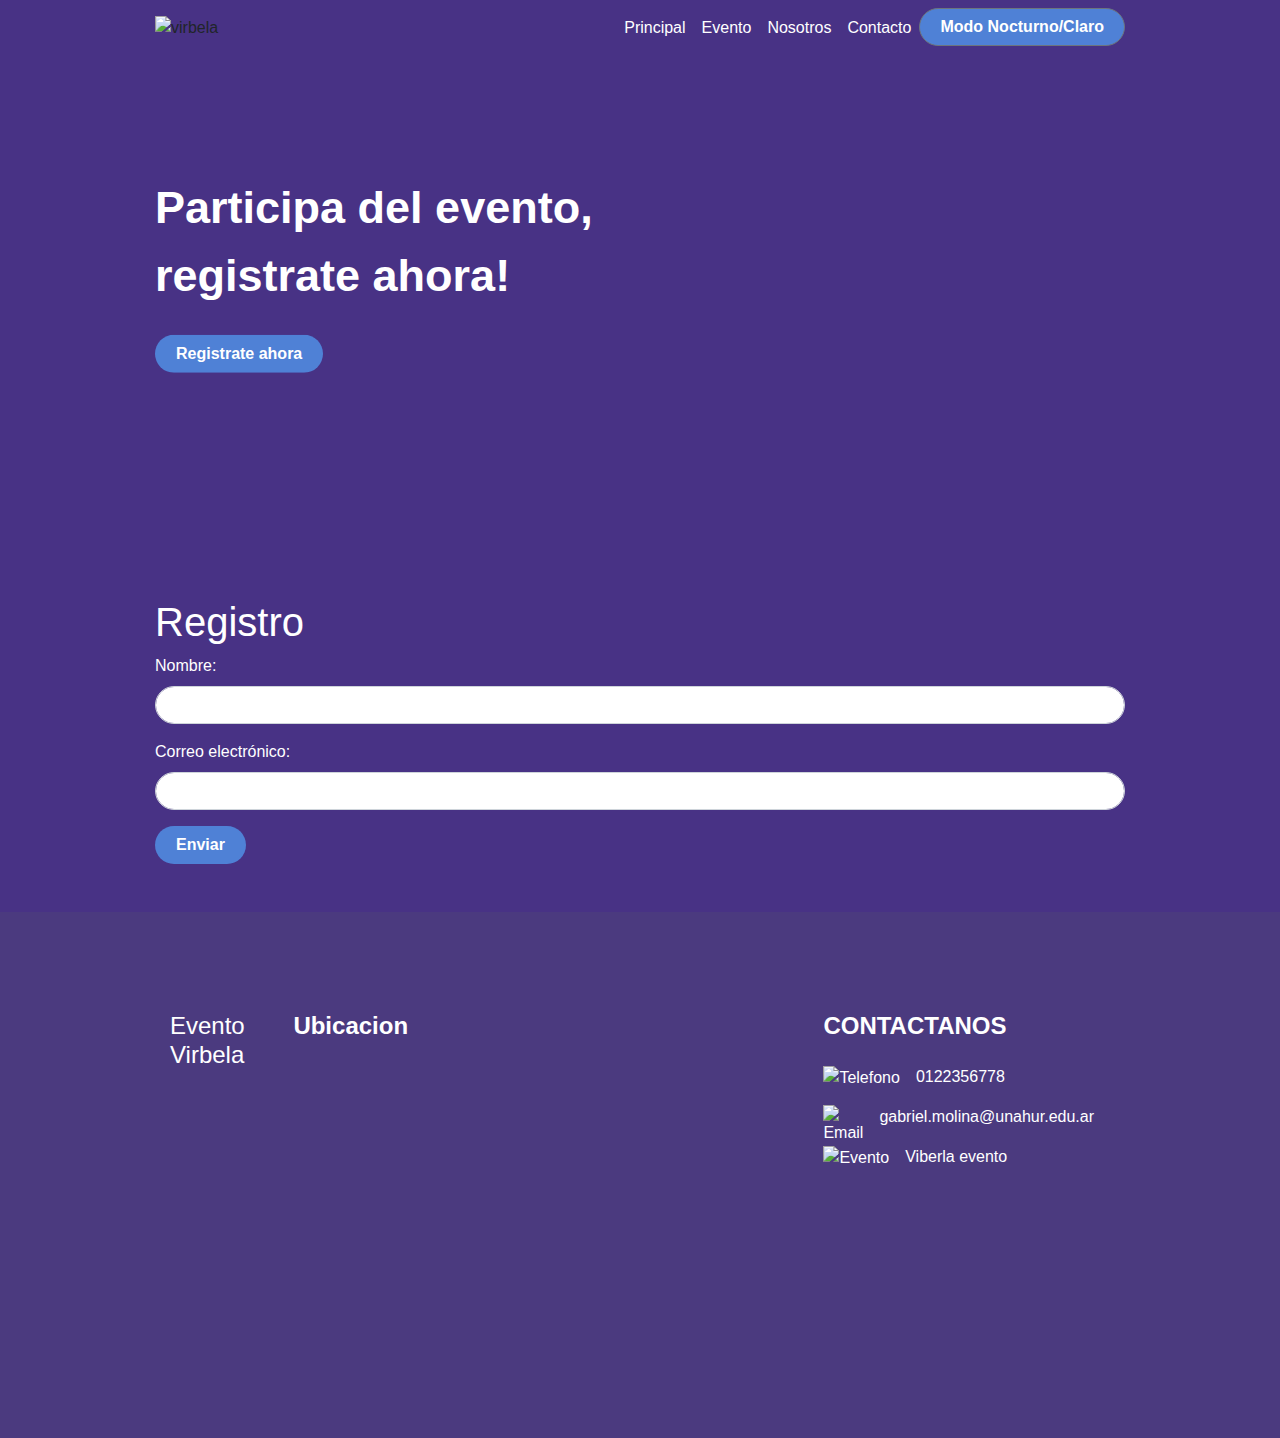
==== register.html @ 3f7fb6f0 "Add files via upload" ====
<!doctype html>
<html lang="en">

<head>
  <meta charset="utf-8">
  <meta name="viewport" content="width=device-width, initial-scale=1">
  <title>Landing Page Virbela</title>
  <link rel="icon" href="./assert/logoVirbela.png">
  
  <link rel="stylesheet" href="https://cdn.jsdelivr.net/npm/bootstrap@4.3.1/dist/css/bootstrap.min.css"
    integrity="sha384-ggOyR0iXCbMQv3Xipma34MD+dH/1fQ784/j6cY/iJTQUOhcWr7x9JvoRxT2MZw1T" crossorigin="anonymous">


  <link rel="stylesheet" href="https://fonts.googleapis.com/icon?family=Material+Icons">

  <link rel="stylesheet" href="estiloCss.css">
  

</head>

<body>

  <header>




    <!--LINEA MENU-->
    <nav class="navbar navbar-expand-lg navbar-light">
      <div class="container">
        <!--LOGO DEL MENU-->
        <img class="logo" src="./assert/virbelaParaMenu.png" alt="virbela">

        <button class="navbar-toggler bg-white" data-toggle="collapse" data-target="#miLista">
          <span class="navbar-toggler-icon"></span>

        </button>
        <div class="collapse navbar-collapse justify-content-end" id="miLista">
          <ul class="navbar-nav">

            <li class="nav-item">
              <a class="nav-link text-white" href="/index.html">Principal</a>

            </li>
            <li class="nav-item">
              <a class="nav-link text-white" href="">Evento</a>

            </li>
            <li class="nav-item">
              <a class="nav-link text-white" href="">Nosotros</a>

            </li>
          
            <li class="nav-item">
              <a class="nav-link text-white" href="/register.html">Contacto</a>

            </li>
            <!--BOTÓN PARA CAMBIAR ENTRE MODO NOCTURNO Y MODO CLARO-->
<li class="nav-item">
  <button id="toggle-button" class="btn btn-outline-secondary">Modo Nocturno/Claro</button>
</li>


           

          </ul>

        </div>
      </div>
    </nav>



    <div>
      <div class="container">
        
        <div class="title font-weight-bold text-white">
          Participa del evento,<br> registrate ahora!<br>
          <!--BOTON DE REGISTRO-->
          <button class="btn mt-3" onclick="location.href='register.html'">Registrate ahora</button>
        </div>


      </div>


    </div>
  </header>
  <main>
    <div class="py-5" id="row-formulario"> 
        <div class="container">
        <h1 class="text-white">Registro</h1>
        <form>
            <div class="form-group">
                <label for="name" class="text-white">Nombre:</label>
                <input type="text" class="form-control" id="name" name="name">
            </div>
            <div class="form-group">
                <label for="email" class="text-white">Correo electrónico:</label>
                <input type="email" class="form-control" id="email" name="email">
            </div>
            
            <button type="submit" class="btn btn-default">Enviar</button>
        </form> 
    </div>
</div>
    
   






  </main>










  <footer>
    <div class="row text-white">
      <div class="container">
        
        <div class="row">
          


          <div class="col">
            <a href="index.html" class="font-weight-bold mb-4"><h4>Evento Virbela</h4></a>
            

          </div>

          <div class="col">
            
            
              <h4 class="font-weight-bold mb-4">Ubicacion</h4>
              <iframe src="https://www.google.com/maps/embed?pb=!1m18!1m12!1m3!1d3283.427413850594!2d-58.63984068423242!3d-34.618637765795896!2m3!1f0!2f0!3f0!3m2!1i1024!2i768!4f13.1!3m3!1m2!1s0x95bcb8d055e548bf%3A0x738f85ea67aeabe5!2sUNaHur.%20Universidad%20Nacional%20de%20Hurlingham!5e0!3m2!1ses!2sar!4v1657066838924!5m2!1ses!2sar" 
              width="500" height="250" style="border:0;" allowfullscreen="" loading="lazy" referrerpolicy="no-referrer-when-downgrade"></iframe>
        
            
            <p></p>

          </div>
          

          <div class="col">

            <h4 class="font-weight-bold mb-4">CONTACTANOS</h4>
            <div class="d-flex">
              <span class="material-icon">
                <img src="./assert/footer/telefono.png" alt="Telefono">
              </span>
              <p class="px-3">0122356778</p>

            </div>
            <div class="d-flex">
              <span class="material-icon">
                <img src="./assert/footer/email.png" alt="Email">
              </span>
              <p class="px-3"> gabriel.molina@unahur.edu.ar</p>


            </div>
            <div class="d-flex">
              <span class="material-icon">
                <img src="./assert/footer/evento.png" alt="Evento">
              </span>
              <p class="px-3">Viberla evento</p>

            </div>


          </div>
        </div>


      </div>

    </div>
  
  </footer>


  


  <script src="https://code.jquery.com/jquery-3.3.1.slim.min.js"
    integrity="sha384-q8i/X+965DzO0rT7abK41JStQIAqVgRVzpbzo5smXKp4YfRvH+8abtTE1Pi6jizo"
    crossorigin="anonymous"></script>
  <script src="https://cdn.jsdelivr.net/npm/popper.js@1.14.7/dist/umd/popper.min.js"
    integrity="sha384-UO2eT0CpHqdSJQ6hJty5KVphtPhzWj9WO1clHTMGa3JDZwrnQq4sF86dIHNDz0W1"
    crossorigin="anonymous"></script>
  <script src="https://cdn.jsdelivr.net/npm/bootstrap@4.3.1/dist/js/bootstrap.min.js"
    integrity="sha384-JjSmVgyd0p3pXB1rRibZUAYoIIy6OrQ6VrjIEaFf/nJGzIxFDsf4x0xIM+B07jRM"
    crossorigin="anonymous"></script>

    <script>
      const toggleButton = document.querySelector('#toggle-button');
      const body = document.querySelector('body');
    
      toggleButton.addEventListener('click', () => {
        body.classList.toggle('dark-mode');
      });
    </script>

  

</body>

</html>
---- estiloCss.css ----
.container{
    max-width: 1000px;

}


/*HEADER */
header{
    background-color: #483285;
    height: 550px;
    position: relative;
}


/*BOTON DE REGISTRO */
.btn{
    background-color: #4F81D6;
    border-radius: 20px;
    color: white;
    font-weight: bold;
    padding-left: 20px;
    padding-right: 20px;

}


/*DISEÑO DE Clases abiertas<br> registrate ahora!<br>*/
.title{
    font-size: 45px;
    font-weight: bold;
    position: absolute;
    top: 50%;
    transform: translateY(-50%);
}


/*LOGO VIRBELA MENU*/
.logo{
    width: 120px;
}


/*ROW CURSOS*/
#row-evento{
    background-color: #483285;
}

/**/
.row{
    margin: 0;
}

#row-evento img{
    border-radius: 50%;
    width: 350px;
    height: 250px;
}


/*FONDO NOSOTROS*/
#row-nosotros{
    background-color: #483285;
    padding-top: 100px !important;
    padding-bottom: 100px !important;

}

#row-nosotros img{
    border-radius: 50%;
    width: 300px;
}

.title-color{
    color: white;
    font-weight: bold;
}

/*p que esta dentro de rowNosotros*/

#row-nosotros p{
    font-size: 14px;
}







.form-control{
    border-radius: 50px;

}


/*FONDO FOOTER*/
footer{
    background-color:  #4B3A7F;
    padding-top: 100px !important;
    padding-bottom: 100px !important;
}


footer a{
    text-decoration: none;
    color:white;
}


.lineaFooter {
    border-top: 1px solid black;
    height: 2px;
    max-width: 200px;
    padding: 0;
    margin: 50px auto 0 auto;
  }


  #row-formulario{
    background-color: #483285;
  }


/*Color de Menu al abrirse*/
@media(max-width:992px){
    .navbar-nav{
        background-color: #4F81D6;
        border-bottom-left-radius: 15px;
        border-bottom-right-radius: 15px;
        padding-left: 20px;
    }
}

nav{
    z-index: 100;

}



/*TODO LOS DARK MODE A PARTIR DE ACA*/
.dark-mode header {
    background-color: #943B7A;
  }


.dark-mode #row-evento{
    background-color: #943B7A;
}

.dark-mode #row-nosotros{
    background-color: #943B7A;
}

.dark-mode footer{
    background-color:  #B266B2;
}

.dark-mode  #row-formulario{
    background-color: #943B7A;
  }
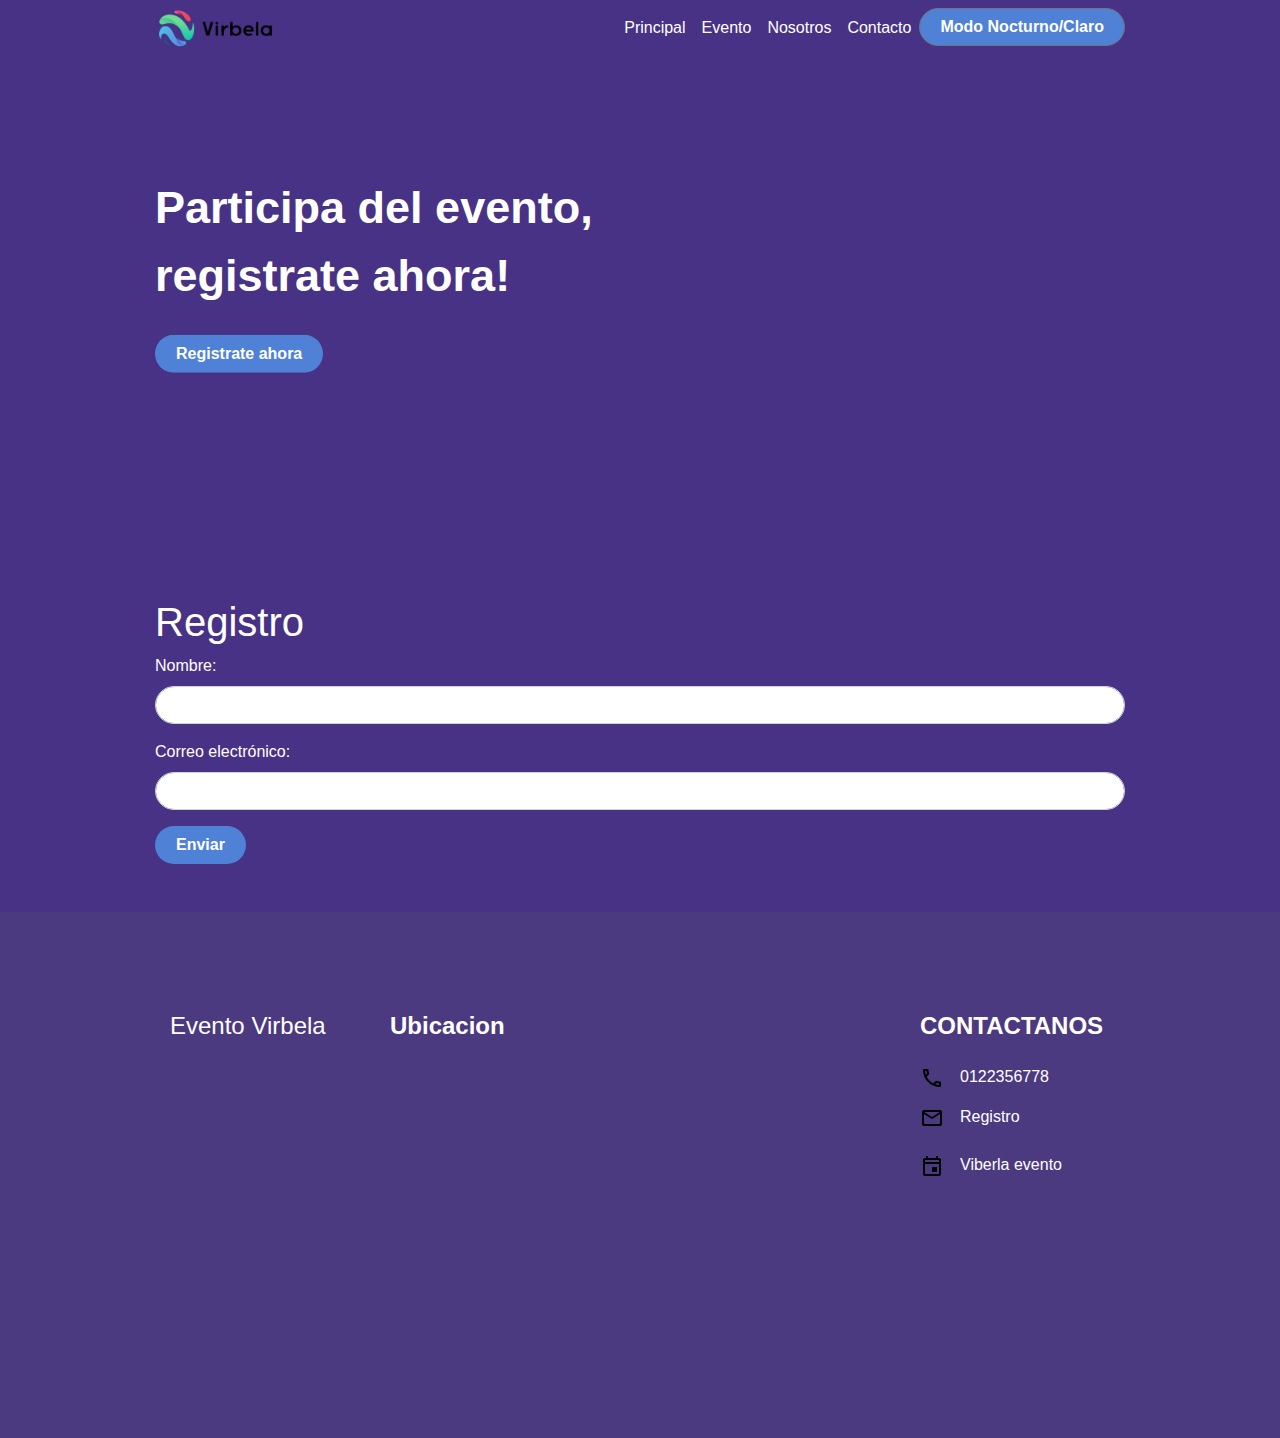
==== commit 20fd9586: "cambios" ====
--- a/register.html
+++ b/register.html
@@ -164,7 +164,7 @@
               <span class="material-icon">
                 <img src="./assert/footer/email.png" alt="Email">
               </span>
-              <p class="px-3"> gabriel.molina@unahur.edu.ar</p>
+              <a class="px-3 mb-4" href="/register.html"> Registro</a>
 
 
             </div>
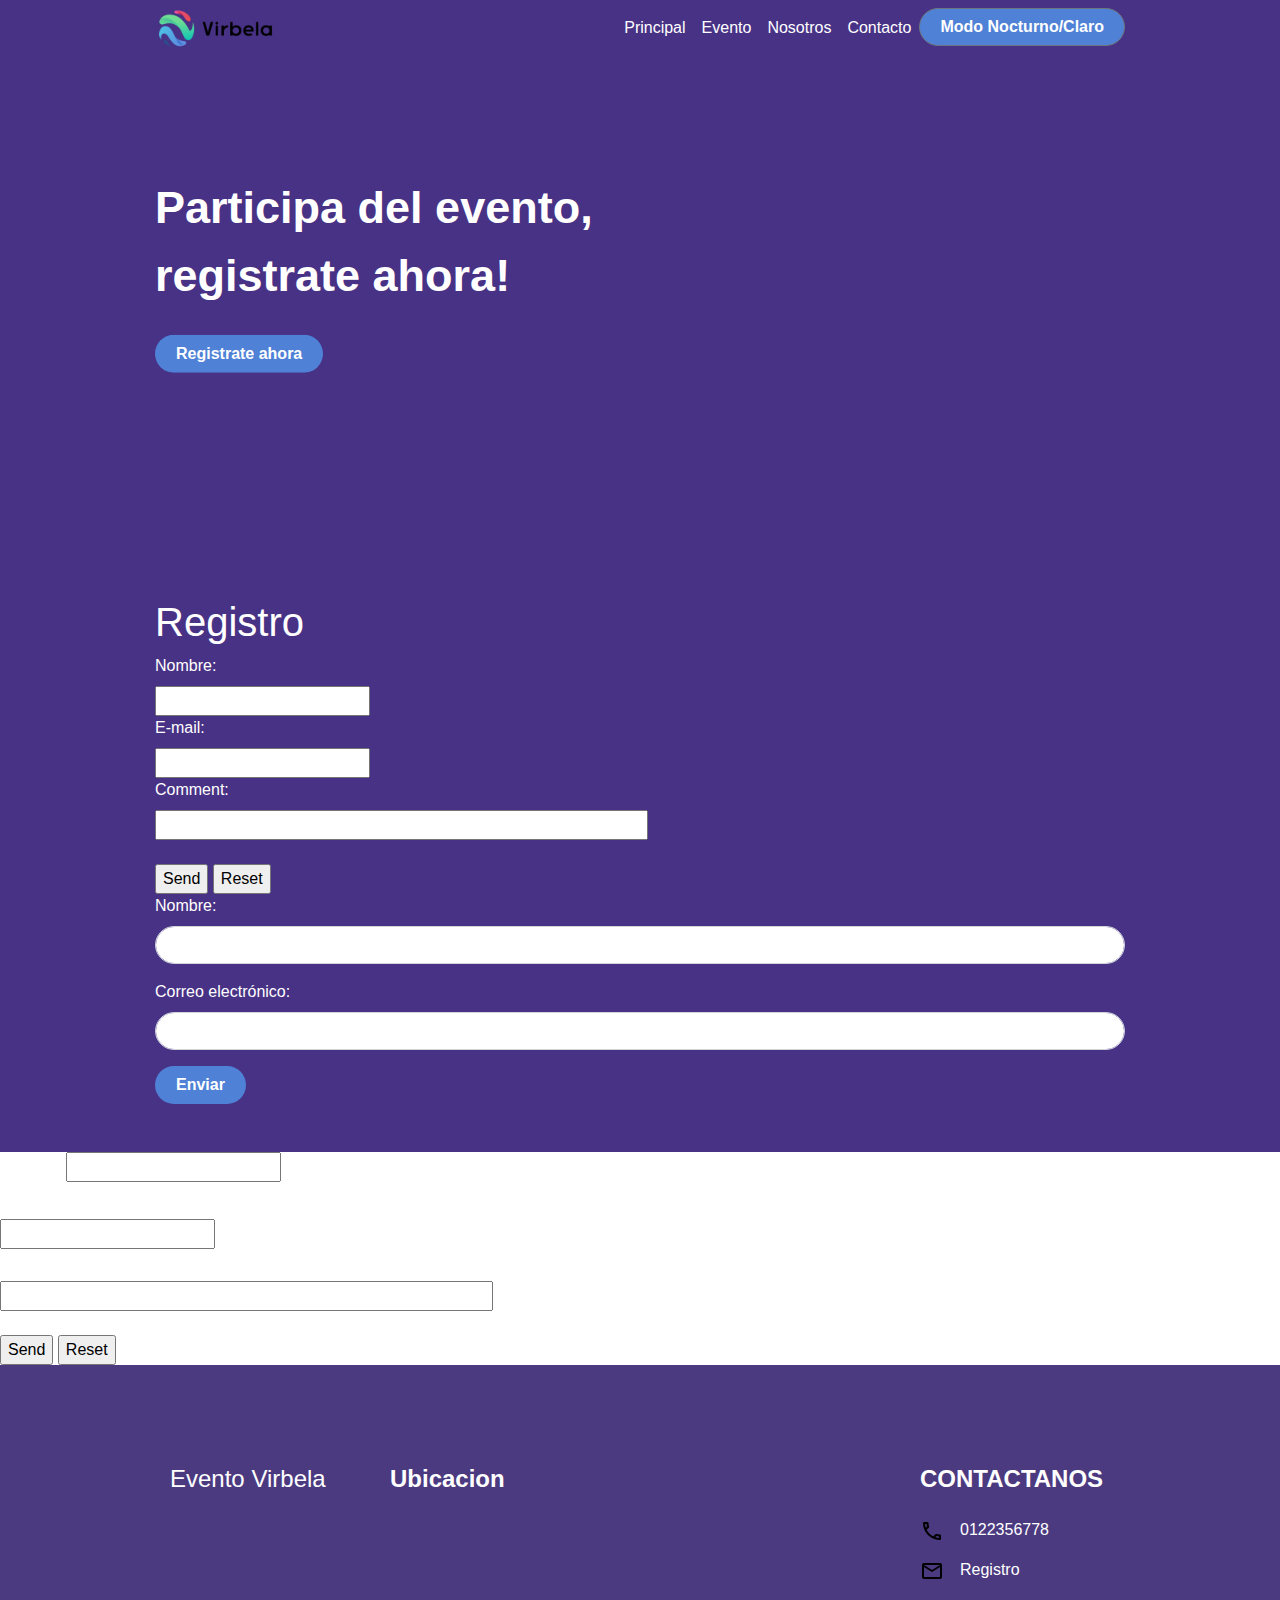
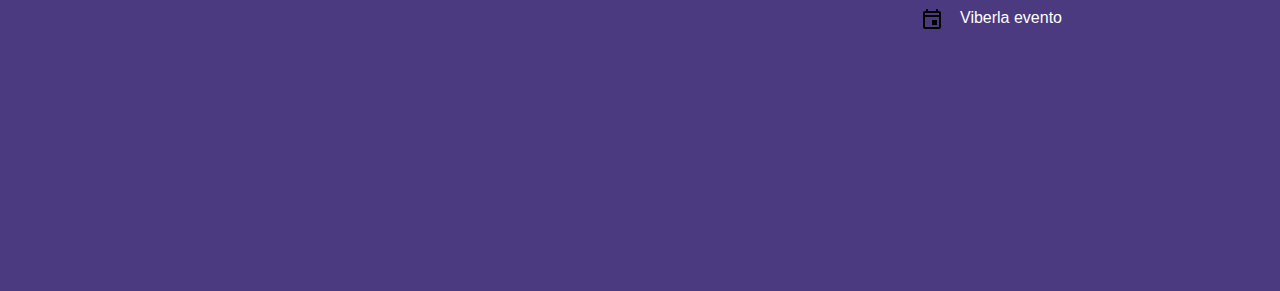
==== commit d82612f4: "otros cambios" ====
--- a/register.html
+++ b/register.html
@@ -39,7 +39,7 @@
           <ul class="navbar-nav">
 
             <li class="nav-item">
-              <a class="nav-link text-white" href="/index.html">Principal</a>
+              <a class="nav-link text-white" href="./index.html">Principal</a>
 
             </li>
             <li class="nav-item">
@@ -90,8 +90,23 @@
     <div class="py-5" id="row-formulario"> 
         <div class="container">
         <h1 class="text-white">Registro</h1>
+
+        <form action="mailto:pablo_lopesferrao@hotmail.com" method="post" enctype="text/plain">
+          <label for="name" class="text-white">Nombre:</label><br>
+          <input type="text" name="name"><br>
+          <label for="name" class="text-white">E-mail:</label><br>
+          <input type="text" name="mail"><br>
+          <label for="name" class="text-white">Comment:</label><br>
+          <input type="text" name="comment" size="50"><br><br>
+
+          <input type="submit" value="Send">
+          <input type="reset" value="Reset">
+          </form>
+
+
         <form>
             <div class="form-group">
+              <form action="mailto:pablo_lopesferrao@hotmail.com" method="post" enctype="text/plain"></form>
                 <label for="name" class="text-white">Nombre:</label>
                 <input type="text" class="form-control" id="name" name="name">
             </div>
@@ -102,10 +117,23 @@
             
             <button type="submit" class="btn btn-default">Enviar</button>
         </form> 
+
+
+
     </div>
 </div>
     
    
+<form action="mailto:pablo_lopesferrao@hotmail.com" method="post" enctype="text/plain">
+  <label for="name" class="text-white">Nombre:</label>
+  <input type="text" name="name"><br>
+  <label for="name" class="text-white">E-mail:</label><br>
+  <input type="text" name="mail"><br>
+  <label for="name" class="text-white">Comment:</label><br>
+  <input type="text" name="comment" size="50"><br><br>
+  <input type="submit" value="Send">
+  <input type="reset" value="Reset">
+  </form>
 
 
 
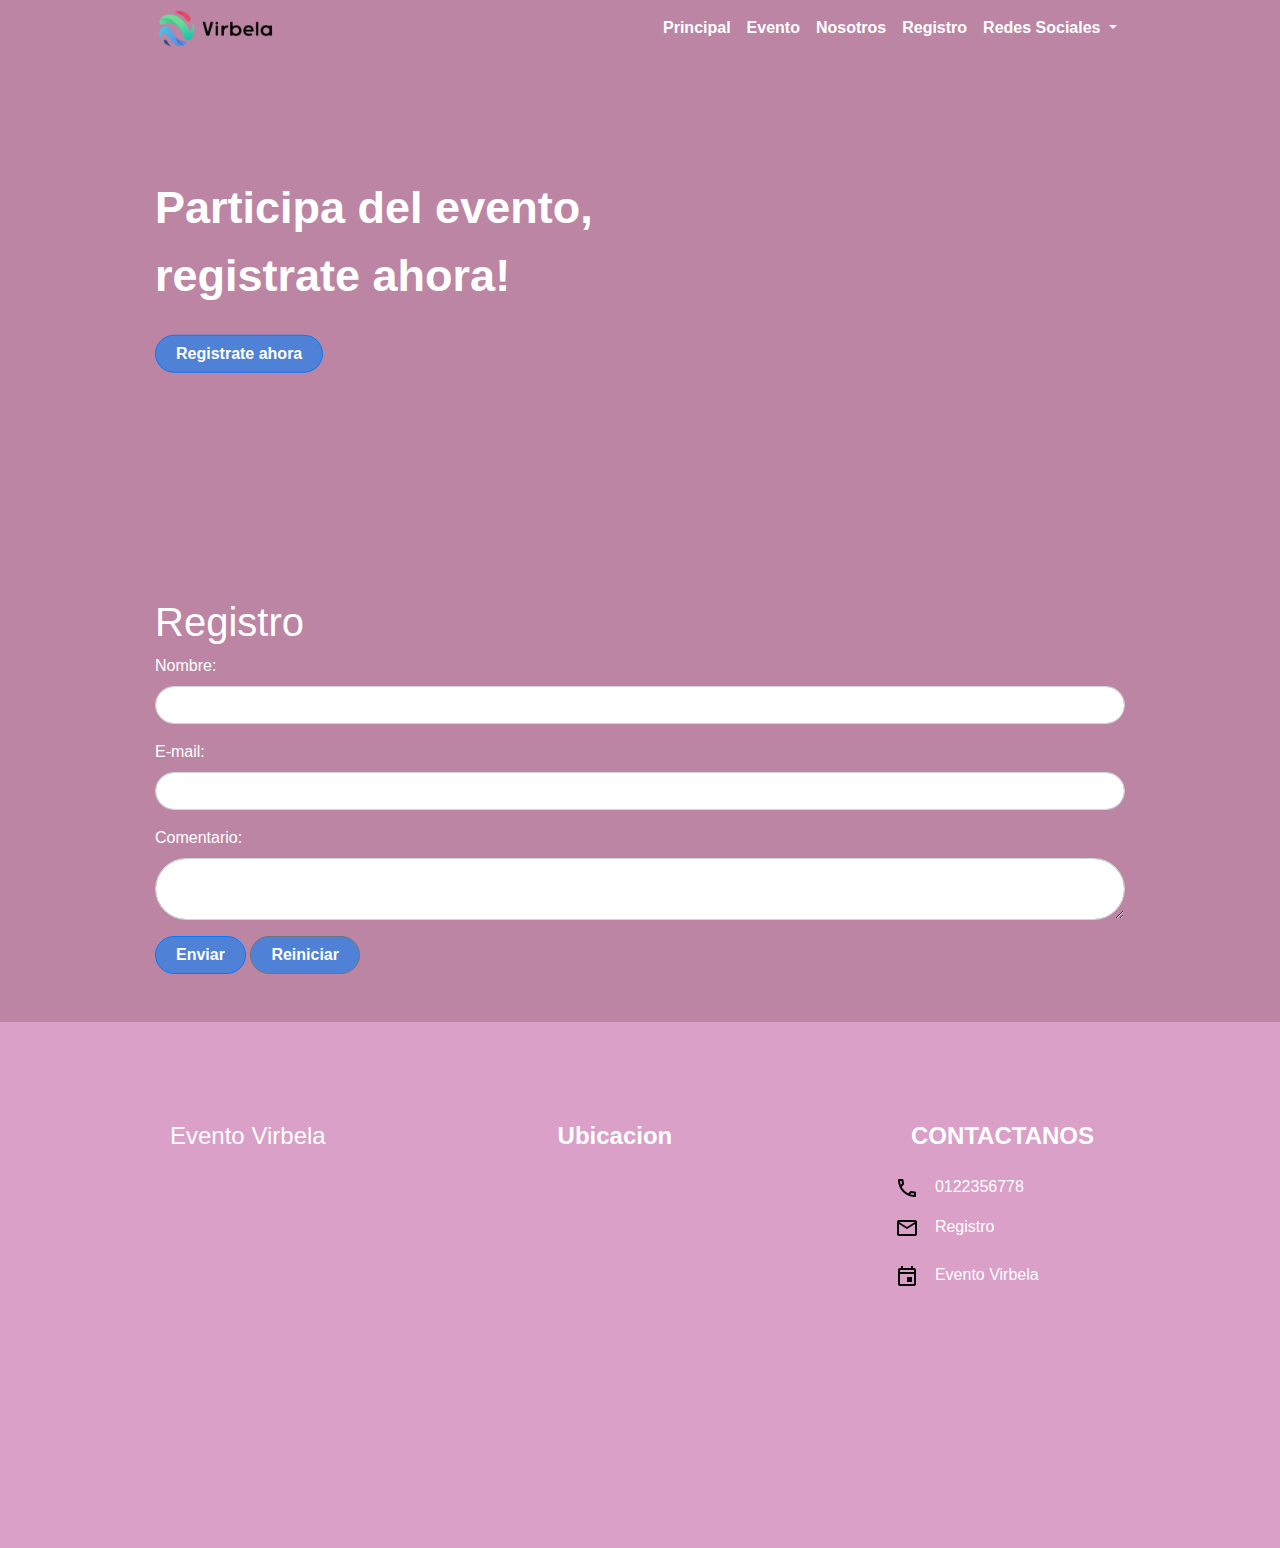
==== commit a95eb7bc: "Arreglos finales y entrega" ====
--- a/register.html
+++ b/register.html
@@ -6,21 +6,27 @@
   <meta name="viewport" content="width=device-width, initial-scale=1">
   <title>Landing Page Virbela</title>
   <link rel="icon" href="./assert/logoVirbela.png">
-  
+ 
   <link rel="stylesheet" href="https://cdn.jsdelivr.net/npm/bootstrap@4.3.1/dist/css/bootstrap.min.css"
     integrity="sha384-ggOyR0iXCbMQv3Xipma34MD+dH/1fQ784/j6cY/iJTQUOhcWr7x9JvoRxT2MZw1T" crossorigin="anonymous">
 
 
   <link rel="stylesheet" href="https://fonts.googleapis.com/icon?family=Material+Icons">
 
+
+  <link rel="stylesheet" href="https://cdnjs.cloudflare.com/ajax/libs/font-awesome/6.4.0/css/all.min.css"
+    integrity="sha512-iecdLmaskl7CVkqkXNQ/ZH/XLlvWZOJyj7Yy7tcenmpD1ypASozpmT/E0iPtmFIB46ZmdtAc9eNBvH0H/ZpiBw=="
+    crossorigin="anonymous" referrerpolicy="no-referrer" />
   <link rel="stylesheet" href="estiloCss.css">
-  
 
 </head>
 
 <body>
-
   <header>
+
+
+
+
 
 
 
@@ -29,8 +35,9 @@
     <nav class="navbar navbar-expand-lg navbar-light">
       <div class="container">
         <!--LOGO DEL MENU-->
+        <a href="index.html">
         <img class="logo" src="./assert/virbelaParaMenu.png" alt="virbela">
-
+      </a>
         <button class="navbar-toggler bg-white" data-toggle="collapse" data-target="#miLista">
           <span class="navbar-toggler-icon"></span>
 
@@ -39,45 +46,68 @@
           <ul class="navbar-nav">
 
             <li class="nav-item">
-              <a class="nav-link text-white" href="./index.html">Principal</a>
-
-            </li>
-            <li class="nav-item">
-              <a class="nav-link text-white" href="">Evento</a>
-
-            </li>
-            <li class="nav-item">
-              <a class="nav-link text-white" href="">Nosotros</a>
-
-            </li>
+              <a class="nav-link text-white font-weight-bold" href="index.html">Principal</a>
+
+            </li>
+            <li class="nav-item">
+              <a class="nav-link text-white font-weight-bold" href="#row-evento">Evento</a>
+
+            </li>
+            <li class="nav-item">
+              <a class="nav-link text-white font-weight-bold" href="#row-nosotros">Nosotros</a>
+
+            </li>
+
+
+
+
+
+
+
+            <li class="nav-item">
+              <a class="nav-link text-white font-weight-bold" href="./register.html">Registro</a>
+
+            </li>
+
+                      
+            <!--REDES SOCIALES-->
+            <li class="nav-item dropdown">
+              <a class="nav-link dropdown-toggle text-white font-weight-bold" href="#" id="navbarDropdown" role="button" data-toggle="dropdown" aria-haspopup="true" aria-expanded="false">
+                Redes Sociales
+              </a>
+              <div class="dropdown-menu" aria-labelledby="navbarDropdown">
+                <a class="dropdown-item" href="https://www.linkedin.com/company/virbela" target="_blank">Linkedin<i class="fab fa-linkedin fa-2x mx-2 "></i></a>
+                <a class="dropdown-item" href="https://www.facebook.com/Virbela/" target="_blank">Facebook<i class="fab fa-facebook fa-2x mx-2 "></i></a>
+                <a class="dropdown-item" href="https://www.instagram.com/virbelahq/" target="_blank">Instagram<i class="fab fa-instagram fa-2x mx-2 "></i></a>
+              </div>
+            </li>
+            
+         
           
-            <li class="nav-item">
-              <a class="nav-link text-white" href="/register.html">Contacto</a>
-
-            </li>
             <!--BOTÓN PARA CAMBIAR ENTRE MODO NOCTURNO Y MODO CLARO-->
-<li class="nav-item">
-  <button id="toggle-button" class="btn btn-outline-secondary">Modo Nocturno/Claro</button>
-</li>
-
-
-           
-
+            <li>
+              <div class="modo">
+                <label for="toggle" id="label"><i class="fa-solid fa-moon"></i></label>
+                <input type="checkbox" id="toggle">
+              </div>
+            </li>
           </ul>
-
         </div>
+
       </div>
+
     </nav>
+
 
 
 
     <div>
       <div class="container">
-        
+
         <div class="title font-weight-bold text-white">
           Participa del evento,<br> registrate ahora!<br>
           <!--BOTON DE REGISTRO-->
-          <button class="btn mt-3" onclick="location.href='register.html'">Registrate ahora</button>
+          <button class="btn btn-primary mt-3 " onclick="location.href='register.html'">Registrate ahora</button>
         </div>
 
 
@@ -91,32 +121,24 @@
         <div class="container">
         <h1 class="text-white">Registro</h1>
 
-        <form action="mailto:pablo_lopesferrao@hotmail.com" method="post" enctype="text/plain">
-          <label for="name" class="text-white">Nombre:</label><br>
-          <input type="text" name="name"><br>
-          <label for="name" class="text-white">E-mail:</label><br>
-          <input type="text" name="mail"><br>
-          <label for="name" class="text-white">Comment:</label><br>
-          <input type="text" name="comment" size="50"><br><br>
-
-          <input type="submit" value="Send">
-          <input type="reset" value="Reset">
-          </form>
-
-
-        <form>
-            <div class="form-group">
-              <form action="mailto:pablo_lopesferrao@hotmail.com" method="post" enctype="text/plain"></form>
-                <label for="name" class="text-white">Nombre:</label>
-                <input type="text" class="form-control" id="name" name="name">
-            </div>
-            <div class="form-group">
-                <label for="email" class="text-white">Correo electrónico:</label>
-                <input type="email" class="form-control" id="email" name="email">
-            </div>
-            
-            <button type="submit" class="btn btn-default">Enviar</button>
-        </form> 
+        <form action="mailto: gabriel.molina@unahur.edu.ar" method="post" enctype="text/plain">
+          <div class="form-group">
+            <label for="name" class="text-white">Nombre:</label>
+            <input type="text" class="form-control" id="name" name="name">
+          </div>
+          <div class="form-group">
+            <label for="email" class="text-white">E-mail:</label>
+            <input type="email" class="form-control" id="email" name="mail">
+          </div>
+          <div class="form-group">
+            <label for="comment" class="text-white">Comentario:</label>
+            <textarea class="form-control" id="comment" name="comment"></textarea>
+          </div>
+          <button type="submit" class="btn btn-primary">Enviar</button>
+          <button type="reset" class="btn btn-secondary">Reiniciar</button>
+        </form>
+        
+      
 
 
 
@@ -124,24 +146,11 @@
 </div>
     
    
-<form action="mailto:pablo_lopesferrao@hotmail.com" method="post" enctype="text/plain">
-  <label for="name" class="text-white">Nombre:</label>
-  <input type="text" name="name"><br>
-  <label for="name" class="text-white">E-mail:</label><br>
-  <input type="text" name="mail"><br>
-  <label for="name" class="text-white">Comment:</label><br>
-  <input type="text" name="comment" size="50"><br><br>
-  <input type="submit" value="Send">
-  <input type="reset" value="Reset">
-  </form>
-
-
 
 
 
 
   </main>
-
 
 
 
@@ -154,33 +163,37 @@
   <footer>
     <div class="row text-white">
       <div class="container">
-        
+
         <div class="row">
-          
+
 
 
           <div class="col">
-            <a href="index.html" class="font-weight-bold mb-4"><h4>Evento Virbela</h4></a>
-            
+            <a href="index.html" class="font-weight-bold mb-4">
+              <h4>Evento Virbela</h4>
+            </a>
+
 
           </div>
 
           <div class="col">
-            
-            
-              <h4 class="font-weight-bold mb-4">Ubicacion</h4>
-              <iframe src="https://www.google.com/maps/embed?pb=!1m18!1m12!1m3!1d3283.427413850594!2d-58.63984068423242!3d-34.618637765795896!2m3!1f0!2f0!3f0!3m2!1i1024!2i768!4f13.1!3m3!1m2!1s0x95bcb8d055e548bf%3A0x738f85ea67aeabe5!2sUNaHur.%20Universidad%20Nacional%20de%20Hurlingham!5e0!3m2!1ses!2sar!4v1657066838924!5m2!1ses!2sar" 
-              width="500" height="250" style="border:0;" allowfullscreen="" loading="lazy" referrerpolicy="no-referrer-when-downgrade"></iframe>
-        
-            
+
+
+            <h4 class="font-weight-bold mb-4 text-center">Ubicacion</h4>
+            <iframe
+              src="https://www.google.com/maps/embed?pb=!1m18!1m12!1m3!1d3283.427413850594!2d-58.63984068423242!3d-34.618637765795896!2m3!1f0!2f0!3f0!3m2!1i1024!2i768!4f13.1!3m3!1m2!1s0x95bcb8d055e548bf%3A0x738f85ea67aeabe5!2sUNaHur.%20Universidad%20Nacional%20de%20Hurlingham!5e0!3m2!1ses!2sar!4v1657066838924!5m2!1ses!2sar"
+              width="500" height="250" style="border:0;" allowfullscreen="" loading="lazy"
+              referrerpolicy="no-referrer-when-downgrade"></iframe>
+
+
             <p></p>
 
           </div>
-          
+
 
           <div class="col">
 
-            <h4 class="font-weight-bold mb-4">CONTACTANOS</h4>
+            <h4 class="font-weight-bold mb-4 px-3">CONTACTANOS</h4>
             <div class="d-flex">
               <span class="material-icon">
                 <img src="./assert/footer/telefono.png" alt="Telefono">
@@ -192,7 +205,7 @@
               <span class="material-icon">
                 <img src="./assert/footer/email.png" alt="Email">
               </span>
-              <a class="px-3 mb-4" href="/register.html"> Registro</a>
+              <a class="px-3 mb-4" href="register.html"> Registro</a>
 
 
             </div>
@@ -200,10 +213,13 @@
               <span class="material-icon">
                 <img src="./assert/footer/evento.png" alt="Evento">
               </span>
-              <p class="px-3">Viberla evento</p>
+              <a class="px-3 mb-4" href="index.html"> Evento Virbela</a>
 
             </div>
 
+            
+         
+
 
           </div>
         </div>
@@ -212,7 +228,7 @@
       </div>
 
     </div>
-  
+
   </footer>
 
 
@@ -229,16 +245,21 @@
     integrity="sha384-JjSmVgyd0p3pXB1rRibZUAYoIIy6OrQ6VrjIEaFf/nJGzIxFDsf4x0xIM+B07jRM"
     crossorigin="anonymous"></script>
 
-    <script>
-      const toggleButton = document.querySelector('#toggle-button');
-      const body = document.querySelector('body');
-    
-      toggleButton.addEventListener('click', () => {
-        body.classList.toggle('dark-mode');
-      });
-    </script>
-
-  
+ <!--Js para cambiar a modo nocturno/claro-->
+  <script>
+    let toggle = document.getElementById("toggle");
+    let label = document.getElementById("label");
+    toggle.addEventListener("change", (event) => {
+      let estado = event.target.checked;
+      document.body.classList.toggle("oscuro");
+      if (estado == true) {
+        label.innerHTML = '<i class="fa-solid fa-sun"></i>';
+      } else {
+        label.innerHTML = '<i class="fa-solid fa-moon"></i>';
+      }
+    });
+  </script>
+
 
 </body>
 
--- a/estiloCss.css
+++ b/estiloCss.css
@@ -7,7 +7,7 @@
 
 /*HEADER */
 header{
-    background-color: #483285;
+    background-color: #BC85A3;
     height: 550px;
     position: relative;
 }
@@ -43,7 +43,7 @@
 
 /*ROW CURSOS*/
 #row-evento{
-    background-color: #483285;
+    background-color: #BC85A3;
 }
 
 /**/
@@ -60,7 +60,7 @@
 
 /*FONDO NOSOTROS*/
 #row-nosotros{
-    background-color: #483285;
+    background-color: #BC85A3;
     padding-top: 100px !important;
     padding-bottom: 100px !important;
 
@@ -96,7 +96,7 @@
 
 /*FONDO FOOTER*/
 footer{
-    background-color:  #4B3A7F;
+    background-color:  #DAA0C8;
     padding-top: 100px !important;
     padding-bottom: 100px !important;
 }
@@ -108,28 +108,29 @@
 }
 
 
-.lineaFooter {
-    border-top: 1px solid black;
-    height: 2px;
-    max-width: 200px;
-    padding: 0;
-    margin: 50px auto 0 auto;
+
+
+  #row-formulario{
+    background-color: #BC85A3;
   }
 
 
-  #row-formulario{
-    background-color: #483285;
-  }
-
-
-/*Color de Menu al abrirse*/
-@media(max-width:992px){
+/*Menu al reducir pantalla*/
+@media(max-width:982px){
     .navbar-nav{
         background-color: #4F81D6;
         border-bottom-left-radius: 15px;
         border-bottom-right-radius: 15px;
         padding-left: 20px;
     }
+
+    #label {
+        position: relative;
+        margin-top: 250px !important;
+        right: 20px;
+        font-size: 3em;
+        cursor: pointer;
+      }
 }
 
 nav{
@@ -140,23 +141,45 @@
 
 
 /*TODO LOS DARK MODE A PARTIR DE ACA*/
-.dark-mode header {
+.oscuro header {
     background-color: #943B7A;
   }
 
 
-.dark-mode #row-evento{
+.oscuro #row-evento{
     background-color: #943B7A;
 }
 
-.dark-mode #row-nosotros{
+.oscuro #row-nosotros{
     background-color: #943B7A;
 }
 
-.dark-mode footer{
+.oscuro footer{
     background-color:  #B266B2;
 }
 
-.dark-mode  #row-formulario{
+.oscuro  #row-formulario{
     background-color: #943B7A;
   }
+
+
+
+
+  #label {
+    position: absolute;
+    top: 20px;
+    right: 20px;
+    font-size: 3em;
+    color: rgb(16, 121, 207);
+    cursor: pointer;
+  }
+  #toggle {
+    display: none;
+  }
+  .oscuro {
+    
+    transition: all 1.5s ease;
+  }
+  
+
+  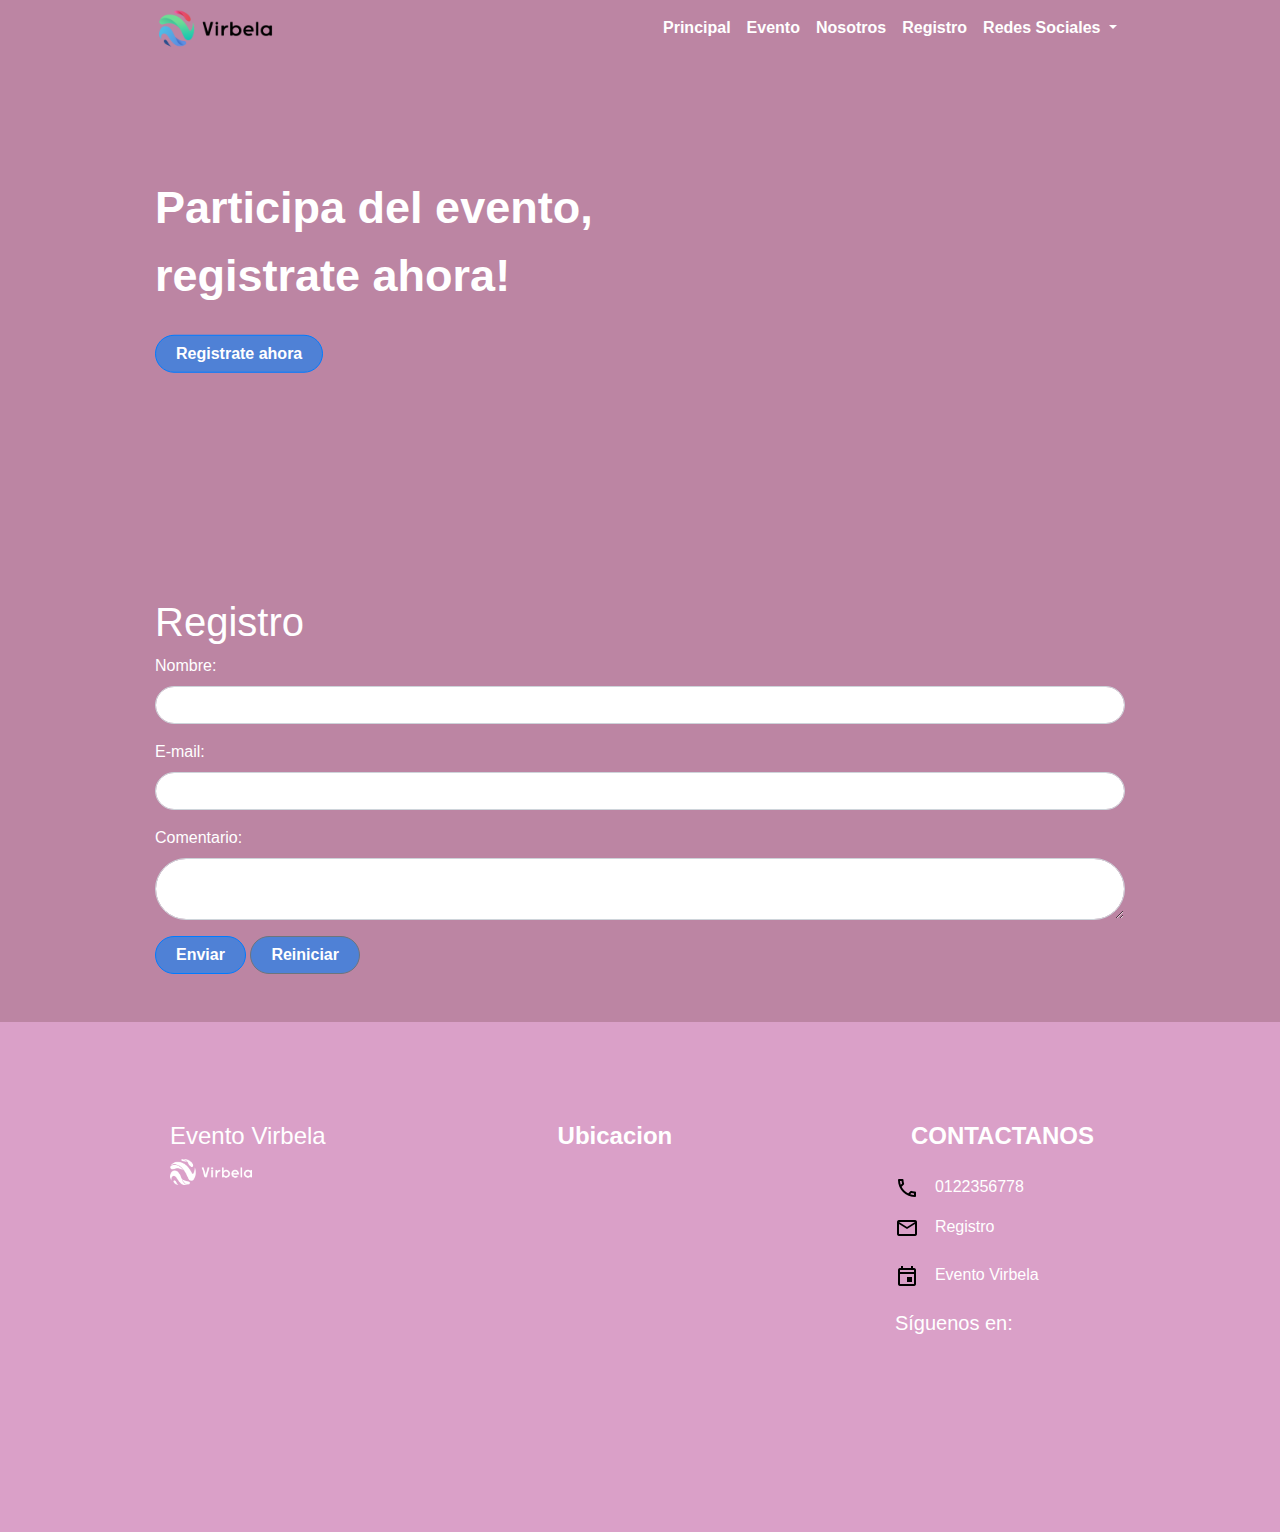
==== commit 469647c3: "Entrega Final" ====
--- a/register.html
+++ b/register.html
@@ -22,22 +22,15 @@
 </head>
 
 <body>
+
   <header>
-
-
-
-
-
-
-
-
     <!--LINEA MENU-->
     <nav class="navbar navbar-expand-lg navbar-light">
       <div class="container">
         <!--LOGO DEL MENU-->
         <a href="index.html">
-        <img class="logo" src="./assert/virbelaParaMenu.png" alt="virbela">
-      </a>
+          <img class="logo" src="./assert/virbelaParaMenu.png" alt="virbela">
+        </a>
         <button class="navbar-toggler bg-white" data-toggle="collapse" data-target="#miLista">
           <span class="navbar-toggler-icon"></span>
 
@@ -59,31 +52,29 @@
             </li>
 
 
-
-
-
-
-
             <li class="nav-item">
               <a class="nav-link text-white font-weight-bold" href="./register.html">Registro</a>
 
             </li>
 
-                      
+
             <!--REDES SOCIALES-->
             <li class="nav-item dropdown">
-              <a class="nav-link dropdown-toggle text-white font-weight-bold" href="#" id="navbarDropdown" role="button" data-toggle="dropdown" aria-haspopup="true" aria-expanded="false">
+              <a class="nav-link dropdown-toggle text-white font-weight-bold" href="#" id="navbarDropdown" role="button"
+                data-toggle="dropdown" aria-haspopup="true" aria-expanded="false">
                 Redes Sociales
               </a>
               <div class="dropdown-menu" aria-labelledby="navbarDropdown">
-                <a class="dropdown-item" href="https://www.linkedin.com/company/virbela" target="_blank">Linkedin<i class="fab fa-linkedin fa-2x mx-2 "></i></a>
-                <a class="dropdown-item" href="https://www.facebook.com/Virbela/" target="_blank">Facebook<i class="fab fa-facebook fa-2x mx-2 "></i></a>
-                <a class="dropdown-item" href="https://www.instagram.com/virbelahq/" target="_blank">Instagram<i class="fab fa-instagram fa-2x mx-2 "></i></a>
+                <a class="dropdown-item" href="https://www.linkedin.com/company/virbela" target="_blank">Linkedin<i
+                    class="fab fa-linkedin fa-2x mx-2 "></i></a>
+                <a class="dropdown-item" href="https://www.facebook.com/Virbela/" target="_blank">Facebook<i
+                    class="fab fa-facebook fa-2x mx-2 "></i></a>
+                <a class="dropdown-item" href="https://www.instagram.com/virbelahq/" target="_blank">Instagram<i
+                    class="fab fa-instagram fa-2x mx-2 "></i></a>
               </div>
             </li>
-            
-         
-          
+
+
             <!--BOTÓN PARA CAMBIAR ENTRE MODO NOCTURNO Y MODO CLARO-->
             <li>
               <div class="modo">
@@ -93,12 +84,8 @@
             </li>
           </ul>
         </div>
-
       </div>
-
     </nav>
-
-
 
 
     <div>
@@ -109,11 +96,7 @@
           <!--BOTON DE REGISTRO-->
           <button class="btn btn-primary mt-3 " onclick="location.href='register.html'">Registrate ahora</button>
         </div>
-
-
       </div>
-
-
     </div>
   </header>
   <main>
@@ -159,79 +142,72 @@
 
 
 
-
-  <footer>
-    <div class="row text-white">
-      <div class="container">
-
-        <div class="row">
-
-
-
-          <div class="col">
-            <a href="index.html" class="font-weight-bold mb-4">
-              <h4>Evento Virbela</h4>
-            </a>
-
-
-          </div>
-
-          <div class="col">
-
-
-            <h4 class="font-weight-bold mb-4 text-center">Ubicacion</h4>
-            <iframe
-              src="https://www.google.com/maps/embed?pb=!1m18!1m12!1m3!1d3283.427413850594!2d-58.63984068423242!3d-34.618637765795896!2m3!1f0!2f0!3f0!3m2!1i1024!2i768!4f13.1!3m3!1m2!1s0x95bcb8d055e548bf%3A0x738f85ea67aeabe5!2sUNaHur.%20Universidad%20Nacional%20de%20Hurlingham!5e0!3m2!1ses!2sar!4v1657066838924!5m2!1ses!2sar"
-              width="500" height="250" style="border:0;" allowfullscreen="" loading="lazy"
-              referrerpolicy="no-referrer-when-downgrade"></iframe>
-
-
-            <p></p>
-
-          </div>
-
-
-          <div class="col">
-
-            <h4 class="font-weight-bold mb-4 px-3">CONTACTANOS</h4>
-            <div class="d-flex">
-              <span class="material-icon">
-                <img src="./assert/footer/telefono.png" alt="Telefono">
-              </span>
-              <p class="px-3">0122356778</p>
-
-            </div>
-            <div class="d-flex">
-              <span class="material-icon">
-                <img src="./assert/footer/email.png" alt="Email">
-              </span>
-              <a class="px-3 mb-4" href="register.html"> Registro</a>
-
-
-            </div>
-            <div class="d-flex">
-              <span class="material-icon">
-                <img src="./assert/footer/evento.png" alt="Evento">
-              </span>
-              <a class="px-3 mb-4" href="index.html"> Evento Virbela</a>
-
-            </div>
-
-            
-         
-
-
-          </div>
-        </div>
-
-
+<!--FOOTER-->
+<footer>
+  <div class="row text-white">
+    <div class="container">
+
+      <div class="row">
+
+        <div class="col">
+          <h4>Evento Virbela</h4>
+          <a href="index.html">
+            <img class="w-50" src="./assert/footer/virbelaParaFooter.png">
+          </a>
+
+        </div>
+
+        <div class="col">
+
+          <h4 class="font-weight-bold mb-4 text-center">Ubicacion</h4>
+          <iframe
+            src="https://www.google.com/maps/embed?pb=!1m18!1m12!1m3!1d3283.427413850594!2d-58.63984068423242!3d-34.618637765795896!2m3!1f0!2f0!3f0!3m2!1i1024!2i768!4f13.1!3m3!1m2!1s0x95bcb8d055e548bf%3A0x738f85ea67aeabe5!2sUNaHur.%20Universidad%20Nacional%20de%20Hurlingham!5e0!3m2!1ses!2sar!4v1657066838924!5m2!1ses!2sar"
+            width="500" height="250" style="border:0;" allowfullscreen="" loading="lazy"
+            referrerpolicy="no-referrer-when-downgrade"></iframe>
+
+        </div>
+
+
+        <div class="col">
+          <h4 class="font-weight-bold mb-4 px-3">CONTACTANOS</h4>
+          <div class="d-flex">
+            <span class="material-icon">
+              <img src="./assert/footer/telefono.png" alt="Telefono">
+            </span>
+            <p class="px-3">0122356778</p>
+          </div>
+          <div class="d-flex">
+            <span class="material-icon">
+              <img src="./assert/footer/email.png" alt="Email">
+            </span>
+            <a class="px-3 mb-4" href="register.html"> Registro</a>
+          </div>
+          <div class="d-flex">
+            <span class="material-icon">
+              <img src="./assert/footer/evento.png" alt="Evento">
+            </span>
+            <a class="px-3 mb-4" href="index.html"> Evento Virbela</a>
+
+          </div>
+          <div class="d-flex">
+            <!--REDES SOCIALES-->
+            <h5>Síguenos en:</h5>
+            <ul class="list-unstyled d-flex">
+              <li><a href="https://www.linkedin.com/company/virbela" target="_blank"><i
+                    class="fab fa-linkedin fa-2x mx-2"></i></a></li>
+              <li><a href="https://www.facebook.com/Virbela/" target="_blank"><i
+                    class="fab fa-facebook fa-2x mx-2"></i></a></li>
+              <li><a href="https://www.instagram.com/virbelahq/" target="_blank"><i
+                    class="fab fa-instagram fa-2x mx-2"></i></a></li>
+            </ul>
+          </div>
+        </div>
       </div>
-
     </div>
-
-  </footer>
-
-
+  </div>
+
+
+</footer>
   
 
 
--- a/estiloCss.css
+++ b/estiloCss.css
@@ -1,9 +1,6 @@
-
 .container{
     max-width: 1000px;
-
 }
-
 
 /*HEADER */
 header{
@@ -21,11 +18,10 @@
     font-weight: bold;
     padding-left: 20px;
     padding-right: 20px;
-
 }
 
 
-/*DISEÑO DE Clases abiertas<br> registrate ahora!<br>*/
+/*DISEÑO DE PARTICIPA DEL EVENTOsregistrate ahora!*/
 .title{
     font-size: 45px;
     font-weight: bold;
@@ -40,13 +36,11 @@
     width: 120px;
 }
 
-
 /*ROW CURSOS*/
 #row-evento{
     background-color: #BC85A3;
 }
 
-/**/
 .row{
     margin: 0;
 }
@@ -77,20 +71,13 @@
 }
 
 /*p que esta dentro de rowNosotros*/
-
 #row-nosotros p{
     font-size: 14px;
 }
 
 
-
-
-
-
-
 .form-control{
     border-radius: 50px;
-
 }
 
 
@@ -106,8 +93,6 @@
     text-decoration: none;
     color:white;
 }
-
-
 
 
   #row-formulario{
@@ -140,7 +125,7 @@
 
 
 
-/*TODO LOS DARK MODE A PARTIR DE ACA*/
+/*DARK MODE*/
 .oscuro header {
     background-color: #943B7A;
   }
@@ -164,7 +149,7 @@
 
 
 
-
+/*POSICIONAMIENTO MODO NOCTURNO Y DE DIA*/
   #label {
     position: absolute;
     top: 20px;
@@ -176,10 +161,7 @@
   #toggle {
     display: none;
   }
-  .oscuro {
-    
-    transition: all 1.5s ease;
-  }
+
   
 
   